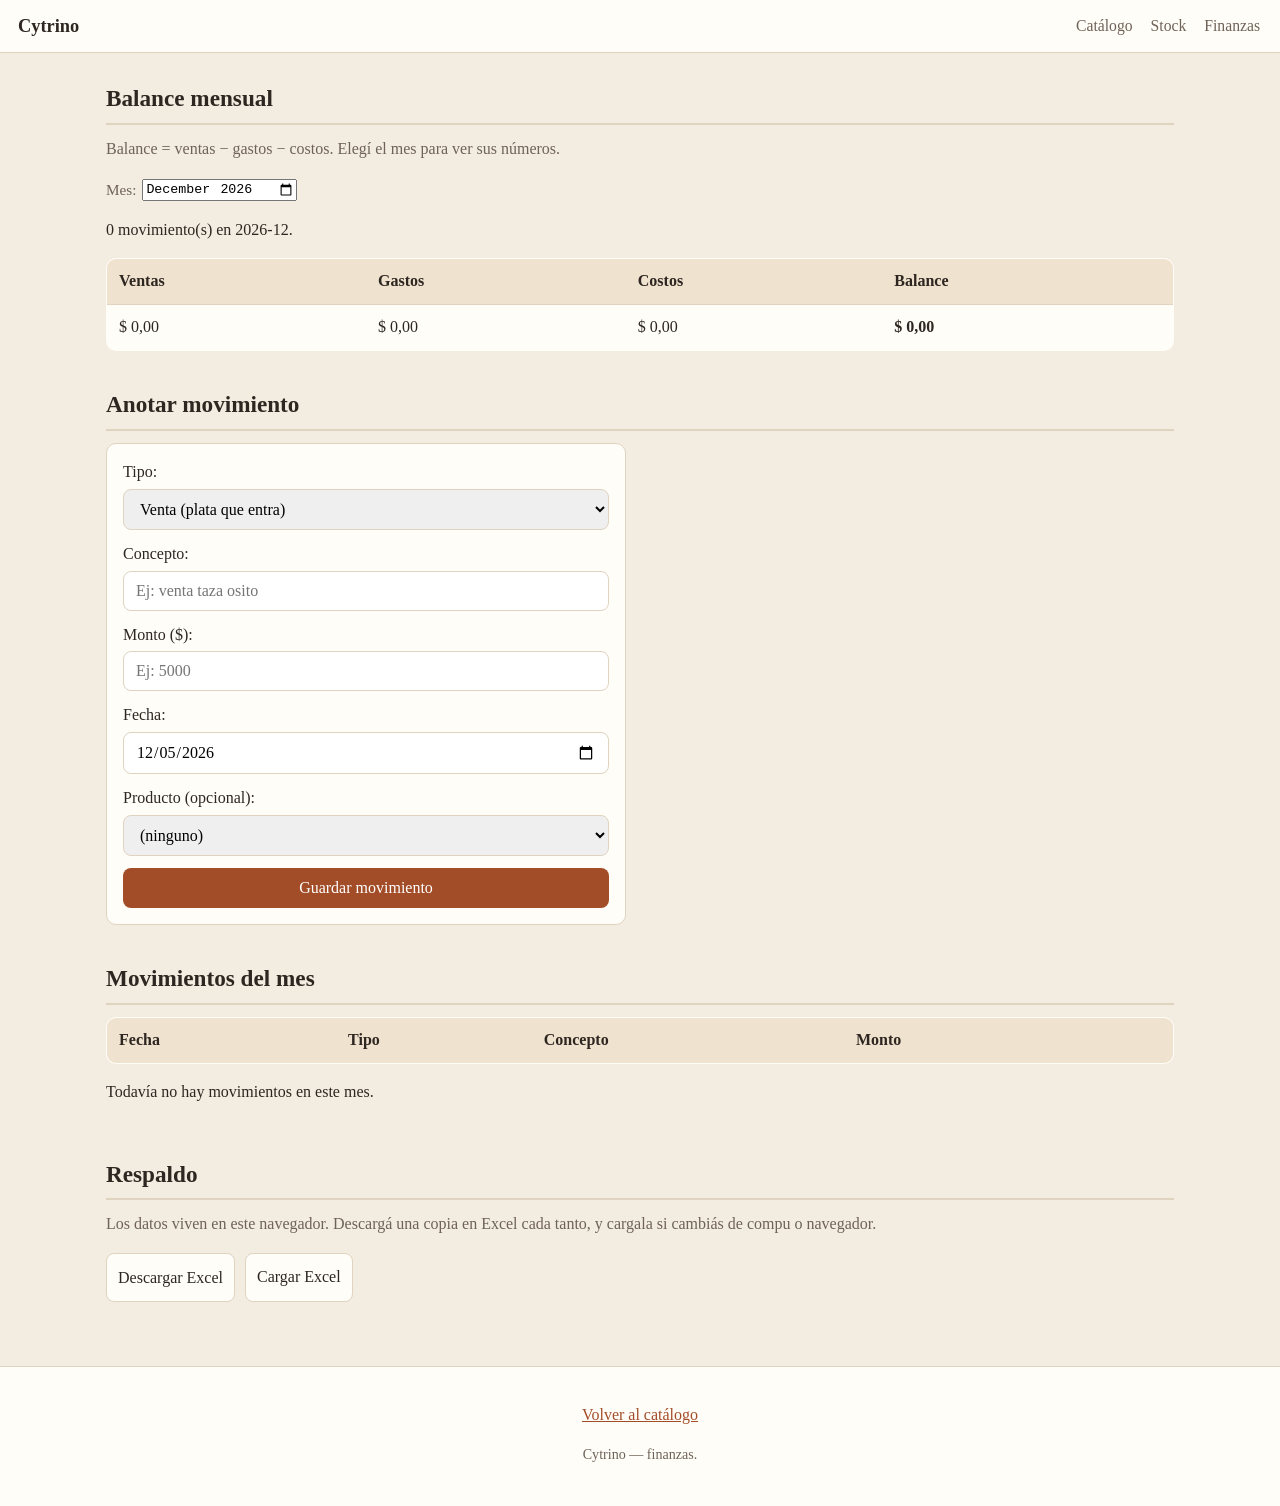
==== finanzas.html @ cba18185 "feat: finanzas con ventas, gastos, costos, balance mensual y Excel" ====
<!DOCTYPE html>
<html lang="es">
<head>
  <meta charset="UTF-8">
  <meta name="viewport" content="width=device-width, initial-scale=1.0">
  <title>Cytrino — Finanzas</title>
  <meta name="description" content="Finanzas de Cytrino: ventas, gastos, costos y balance mensual.">
  <link rel="icon" href="assets/img/favicon.svg" type="image/svg+xml">
  <link rel="stylesheet" href="assets/css/styles.css">
</head>
<body>
  <a class="salto" href="#balance">Saltar al balance</a>
  <nav class="barra" aria-label="Navegación principal">
    <a class="marca" href="index.html">Cytrino</a>
    <div class="enlaces">
      <a href="index.html">Catálogo</a>
      <a href="stock.html">Stock</a>
      <a href="finanzas.html" aria-current="page">Finanzas</a>
    </div>
  </nav>

  <main>
    <section id="balance" aria-labelledby="titulo-balance">
      <h2 id="titulo-balance">Balance mensual</h2>
      <p class="ayuda">Balance = ventas − gastos − costos. Elegí el mes para ver sus números.</p>
      <label class="orden-label" for="mes">Mes:
        <input id="mes" type="month">
      </label>
      <p id="estado-fin" role="status" aria-live="polite">Cargando...</p>
      <div class="tabla-wrap">
        <table id="tabla-balance">
          <thead>
            <tr><th scope="col">Ventas</th><th scope="col">Gastos</th><th scope="col">Costos</th><th scope="col">Balance</th></tr>
          </thead>
          <tbody></tbody>
        </table>
      </div>
    </section>

    <section id="movimiento" aria-labelledby="titulo-movimiento">
      <h2 id="titulo-movimiento">Anotar movimiento</h2>
      <form id="form-mov" class="formulario">
        <label>Tipo:
          <select id="mov-tipo" required>
            <option value="venta">Venta (plata que entra)</option>
            <option value="gasto">Gasto (plata que sale: alquiler, luz...)</option>
            <option value="costo">Costo (mercadería, materiales...)</option>
          </select>
        </label>
        <label>Concepto:
          <input id="mov-concepto" type="text" maxlength="120" required placeholder="Ej: venta taza osito">
        </label>
        <label>Monto ($):
          <input id="mov-monto" type="number" min="0.01" step="0.01" required placeholder="Ej: 5000">
        </label>
        <label>Fecha:
          <input id="mov-fecha" type="date" required>
        </label>
        <label>Producto (opcional):
          <select id="mov-producto"></select>
        </label>
        <button type="submit" class="boton">Guardar movimiento</button>
      </form>
      <p id="aviso-mov" role="alert" hidden></p>
    </section>

    <section id="historial" aria-labelledby="titulo-historial">
      <h2 id="titulo-historial">Movimientos del mes</h2>
      <div class="tabla-wrap">
        <table id="tabla-movs">
          <thead>
            <tr><th scope="col">Fecha</th><th scope="col">Tipo</th><th scope="col">Concepto</th><th scope="col">Monto</th><th scope="col"><span class="solo-lectores">Acciones</span></th></tr>
          </thead>
          <tbody></tbody>
        </table>
      </div>
      <p id="sin-movs" hidden>Todavía no hay movimientos en este mes.</p>
    </section>

    <section id="respaldo" aria-labelledby="titulo-respaldo">
      <h2 id="titulo-respaldo">Respaldo</h2>
      <p class="ayuda">Los datos viven en este navegador. Descargá una copia en Excel cada tanto, y cargala si cambiás de compu o navegador.</p>
      <div class="fila-botones">
        <button type="button" id="btn-exportar" class="boton boton-secundario">Descargar Excel</button>
        <label class="boton boton-secundario boton-archivo">Cargar Excel
          <input id="importar" type="file" accept=".csv,text/csv" hidden>
        </label>
      </div>
      <p id="aviso-respaldo" role="status" aria-live="polite"></p>
    </section>
  </main>

  <footer class="pie">
    <p><a class="arriba" href="index.html">Volver al catálogo</a></p>
    <p class="pie-nota">Cytrino — finanzas.</p>
  </footer>

  <script src="assets/js/finanzas-logica.js"></script>
  <script src="assets/js/finanzas.js"></script>
</body>
</html>
---- assets/css/styles.css ----
/* Catálogo simple y legible. Sin dependencias. */
:root {
  --fondo: #f3ece1;
  --tarjeta: #fffdf8;
  --texto: #2e2620;
  --suave: #6f6257;
  --acento: #a34d28;
  --acento-oscuro: #7f3a1e;
  --borde: #e0d3c0;
  --sombra: 0 1px 3px rgb(46 38 32 / 12%);
  --radio: 10px;
}

* { box-sizing: border-box; }

html { scroll-behavior: smooth; }

body {
  margin: 0;
  background: var(--fondo);
  color: var(--texto);
  font-family: Georgia, "Times New Roman", serif;
  line-height: 1.55;
}

body.sin-scroll { overflow: hidden; }

/* Foco visible para teclado */
a:focus-visible,
button:focus-visible,
input:focus-visible {
  outline: 3px solid var(--acento);
  outline-offset: 2px;
}

/* Barra de navegación */
.barra {
  position: sticky;
  top: 0;
  z-index: 20;
  display: flex;
  flex-wrap: wrap;
  gap: 6px 18px;
  align-items: center;
  padding: 10px 18px;
  background: var(--tarjeta);
  border-bottom: 1px solid var(--borde);
}

.marca {
  font-size: 1.15rem;
  font-weight: bold;
  color: var(--texto);
  text-decoration: none;
  margin-right: auto;
}

.barra .enlaces { display: flex; flex-wrap: wrap; gap: 4px 14px; }

.barra .enlaces a {
  color: var(--suave);
  text-decoration: none;
  font-size: 0.98rem;
  padding: 4px 2px;
}

.barra .enlaces a:hover { color: var(--acento); text-decoration: underline; }

/* Enlace para saltar al contenido (solo visible con teclado) */
.salto {
  position: absolute;
  left: 12px;
  top: -48px;
  background: var(--acento);
  color: #fff;
  padding: 8px 14px;
  border-radius: 0 0 8px 8px;
  z-index: 100;
  transition: top 0.15s ease;
}

.salto:focus { top: 0; color: #fff; }

/* Portada */
.portada {
  background: #e9dcc8;
  border-bottom: 1px solid var(--borde);
  padding: 28px 18px;
}

.portada-interior {
  max-width: 1100px;
  margin: 0 auto;
  display: flex;
  gap: 24px;
  align-items: center;
}

.portada-texto { flex: 1 1 320px; }

.portada-foto {
  flex: 0 1 320px;
  width: 320px;
  max-width: 38vw;
  aspect-ratio: 1;
  object-fit: cover;
  border-radius: 12px;
  border: 1px solid var(--borde);
}

.portada h1 { margin: 0 0 6px; font-size: 2rem; }

.subtitulo { margin: 0 0 14px; color: var(--suave); max-width: 46ch; }

.boton-portada { display: inline-block; }

/* Secciones */
main { max-width: 1100px; margin: 0 auto; padding: 10px 16px 30px; }

section { padding: 18px 0; }

section h2 {
  font-size: 1.45rem;
  margin: 0 0 12px;
  padding-bottom: 6px;
  border-bottom: 2px solid var(--borde);
}

.controles {
  display: flex;
  flex-wrap: wrap;
  gap: 10px;
  align-items: center;
}

#buscador {
  flex: 1 1 220px;
  padding: 10px 12px;
  border: 1px solid var(--borde);
  border-radius: 8px;
  font-size: 1rem;
  font-family: inherit;
}

#filtros { display: flex; gap: 8px; flex-wrap: wrap; }

#filtros button {
  padding: 8px 14px;
  border: 1px solid var(--borde);
  background: #fff;
  border-radius: 999px;
  cursor: pointer;
  font-size: 0.95rem;
  font-family: inherit;
}

#filtros button.activo {
  background: var(--acento);
  border-color: var(--acento);
  color: #fff;
}

#estado { color: var(--suave); margin: 12px 0; }

.orden-label {
  color: var(--suave);
  font-size: 0.95rem;
  display: flex;
  gap: 6px;
  align-items: center;
}

.orden-label select {
  padding: 8px 10px;
  border: 1px solid var(--borde);
  border-radius: 8px;
  font-size: 0.95rem;
  font-family: inherit;
  background: #fff;
  color: var(--texto);
}

.limpiar {
  background: none;
  border: none;
  color: var(--acento);
  text-decoration: underline;
  cursor: pointer;
  font-size: 1rem;
  font-family: inherit;
  padding: 0;
}

#grilla {
  display: grid;
  grid-template-columns: repeat(auto-fill, minmax(250px, 1fr));
  gap: 16px;
}

/* Tarjeta de producto */
.tarjeta {
  background: var(--tarjeta);
  border: 1px solid var(--borde);
  border-radius: var(--radio);
  box-shadow: var(--sombra);
  padding: 12px;
  display: flex;
  flex-direction: column;
  gap: 8px;
}

.foto-boton {
  position: relative;
  display: block;
  width: 100%;
  padding: 0;
  border: none;
  border-radius: 8px;
  overflow: hidden;
  background: #efe6d8;
  cursor: zoom-in;
}

.foto {
  display: block;
  width: 100%;
  aspect-ratio: 1;
  height: auto;
  max-height: 260px;
  object-fit: cover;
}

.lupa {
  position: absolute;
  right: 8px;
  bottom: 8px;
  background: rgb(46 38 32 / 75%);
  color: #fff;
  font-size: 0.8rem;
  padding: 3px 10px;
  border-radius: 999px;
}

.miniaturas { display: flex; gap: 6px; }
.miniaturas:empty { display: none; }

.mini {
  border: 2px solid transparent;
  border-radius: 6px;
  padding: 0;
  cursor: pointer;
  background: none;
}

.mini img {
  display: block;
  width: 52px;
  height: 52px;
  object-fit: cover;
  border-radius: 4px;
}

.mini-activa { border-color: var(--acento); }

.insignia {
  margin: 4px 0 0;
  align-self: flex-start;
  font-size: 0.8rem;
  color: var(--acento-oscuro);
  background: #efe2cf;
  border-radius: 999px;
  padding: 2px 10px;
}

.nombre { margin: 2px 0 0; font-size: 1.12rem; }
.codigo { margin: 0; font-size: 0.82rem; color: var(--suave); }

.tarjeta.resaltado {
  border-color: var(--acento);
  box-shadow: 0 0 0 3px rgb(163 77 40 / 25%);
}

.copiar {
  background: none;
  border: none;
  color: var(--suave);
  text-decoration: underline;
  cursor: pointer;
  font-size: 0.88rem;
  font-family: inherit;
  padding: 4px 0 0;
  align-self: center;
}

.copiar:hover { color: var(--acento); }
.descripcion { margin: 0; color: var(--suave); font-size: 0.95rem; }
.variantes { margin: 0; font-size: 0.9rem; }
.precio { margin: 0; font-size: 1.2rem; font-weight: bold; }

.boton {
  display: block;
  text-align: center;
  margin-top: auto;
  padding: 11px;
  background: var(--acento);
  color: #fff;
  text-decoration: none;
  border: none;
  border-radius: 8px;
  font-size: 1rem;
  cursor: pointer;
  font-family: inherit;
}

a.boton { width: fit-content; padding: 11px 22px; }
.tarjeta .boton { width: 100%; }

.boton:hover { background: var(--acento-oscuro); }
.boton-apagado { background: #b9ac9c; cursor: default; }
.boton-apagado:hover { background: #b9ac9c; }

/* Pasos de compra */
.pasos {
  margin: 0;
  padding: 0;
  list-style: none;
  counter-reset: paso;
  display: grid;
  gap: 10px;
}

.pasos li {
  counter-increment: paso;
  background: var(--tarjeta);
  border: 1px solid var(--borde);
  border-radius: var(--radio);
  padding: 12px 14px 12px 52px;
  position: relative;
}

.pasos li::before {
  content: counter(paso);
  position: absolute;
  left: 14px;
  top: 10px;
  width: 26px;
  height: 26px;
  border-radius: 50%;
  background: var(--acento);
  color: #fff;
  font-size: 0.95rem;
  text-align: center;
  line-height: 26px;
}

/* Nosotros */
.nosotros-interior {
  display: flex;
  gap: 24px;
  align-items: center;
}

.nosotros-interior div { flex: 1 1 320px; }

.nosotros-foto {
  flex: 0 1 260px;
  width: 260px;
  max-width: 36vw;
  aspect-ratio: 1;
  object-fit: cover;
  border-radius: 12px;
  border: 1px solid var(--borde);
}

/* Pie / contacto */
.pie {
  border-top: 1px solid var(--borde);
  background: var(--tarjeta);
  padding: 20px 18px 26px;
  text-align: center;
}

.pie h2 { font-size: 1.3rem; margin: 0 0 6px; }
.pie p { color: var(--suave); }
.pie .boton { margin: 0 auto; }
.pie-nota { font-size: 0.88rem; }
.arriba { color: var(--acento); }

/* Lightbox */
.lightbox {
  position: fixed;
  inset: 0;
  z-index: 50;
  background: rgb(30 24 19 / 88%);
  display: flex;
  align-items: center;
  justify-content: center;
  gap: 8px;
  padding: 16px;
}

.lightbox[hidden] { display: none; }

.lb-marco {
  margin: 0;
  max-width: min(860px, 92vw);
  text-align: center;
}

.lb-marco img {
  max-width: 100%;
  max-height: 78vh;
  border-radius: 8px;
  background: #fff;
}

.lb-marco figcaption { color: #f3ece1; margin-top: 8px; }

.lb-cerrar,
.lb-anterior,
.lb-siguiente {
  border: 1px solid #f3ece1;
  background: transparent;
  color: #f3ece1;
  border-radius: 50%;
  width: 44px;
  height: 44px;
  font-size: 1.6rem;
  line-height: 1;
  cursor: pointer;
  flex-shrink: 0;
}

.lb-cerrar {
  position: absolute;
  top: 12px;
  right: 12px;
}

.lb-cerrar:hover,
.lb-anterior:hover,
.lb-siguiente:hover {
  background: var(--acento);
  border-color: var(--acento);
}

@media (max-width: 640px) {
  .portada-interior { flex-direction: column; align-items: stretch; }
  .portada-foto { width: 100%; max-width: none; flex: none; }
  .portada h1 { font-size: 1.6rem; }
  .nosotros-interior { flex-direction: column; align-items: stretch; }
  .nosotros-foto { width: 100%; max-width: none; flex: none; }
}

@media (max-width: 560px) {
  .lb-anterior, .lb-siguiente { width: 38px; height: 38px; }
}

/* Stock: tablas y formulario */
.ayuda { color: var(--suave); margin-top: 0; }

.tabla-wrap { overflow-x: auto; }

table {
  width: 100%;
  border-collapse: collapse;
  background: var(--tarjeta);
  border: 1px solid var(--borde);
  border-radius: var(--radio);
  overflow: hidden;
}

th, td {
  text-align: left;
  padding: 10px 12px;
  border-bottom: 1px solid var(--borde);
}

thead th { background: #efe2cf; }

tbody tr:last-child th,
tbody tr:last-child td { border-bottom: none; }

tr.sin-stock td { color: var(--suave); }
tr.balance-negativo td { color: var(--acento-oscuro); font-weight: bold; }

.formulario {
  display: grid;
  gap: 12px;
  max-width: 520px;
  background: var(--tarjeta);
  border: 1px solid var(--borde);
  border-radius: var(--radio);
  padding: 16px;
}

.formulario label { display: grid; gap: 4px; }

.formulario input,
.formulario select {
  padding: 10px 12px;
  border: 1px solid var(--borde);
  border-radius: 8px;
  font-size: 1rem;
  font-family: inherit;
}

.formulario .boton { width: 100%; }

#aviso-mov {
  background: var(--tarjeta);
  border: 1px solid var(--borde);
  border-radius: 8px;
  padding: 10px 12px;
  max-width: 520px;
}

.borrar {
  background: none;
  border: none;
  color: var(--acento);
  text-decoration: underline;
  cursor: pointer;
  font-size: 0.9rem;
  font-family: inherit;
  padding: 2px 0;
}

.fila-botones { display: flex; flex-wrap: wrap; gap: 10px; }

.boton-secundario {
  background: var(--tarjeta);
  color: var(--texto);
  border: 1px solid var(--borde);
  margin-top: 0;
}

.boton-secundario:hover { background: #efe2cf; }

.boton-archivo { cursor: pointer; }

.solo-lectores {
  position: absolute;
  width: 1px;
  height: 1px;
  overflow: hidden;
  clip: rect(0 0 0 0);
}

@media (prefers-reduced-motion: reduce) {
  html { scroll-behavior: auto; }
  * { transition: none !important; }
}
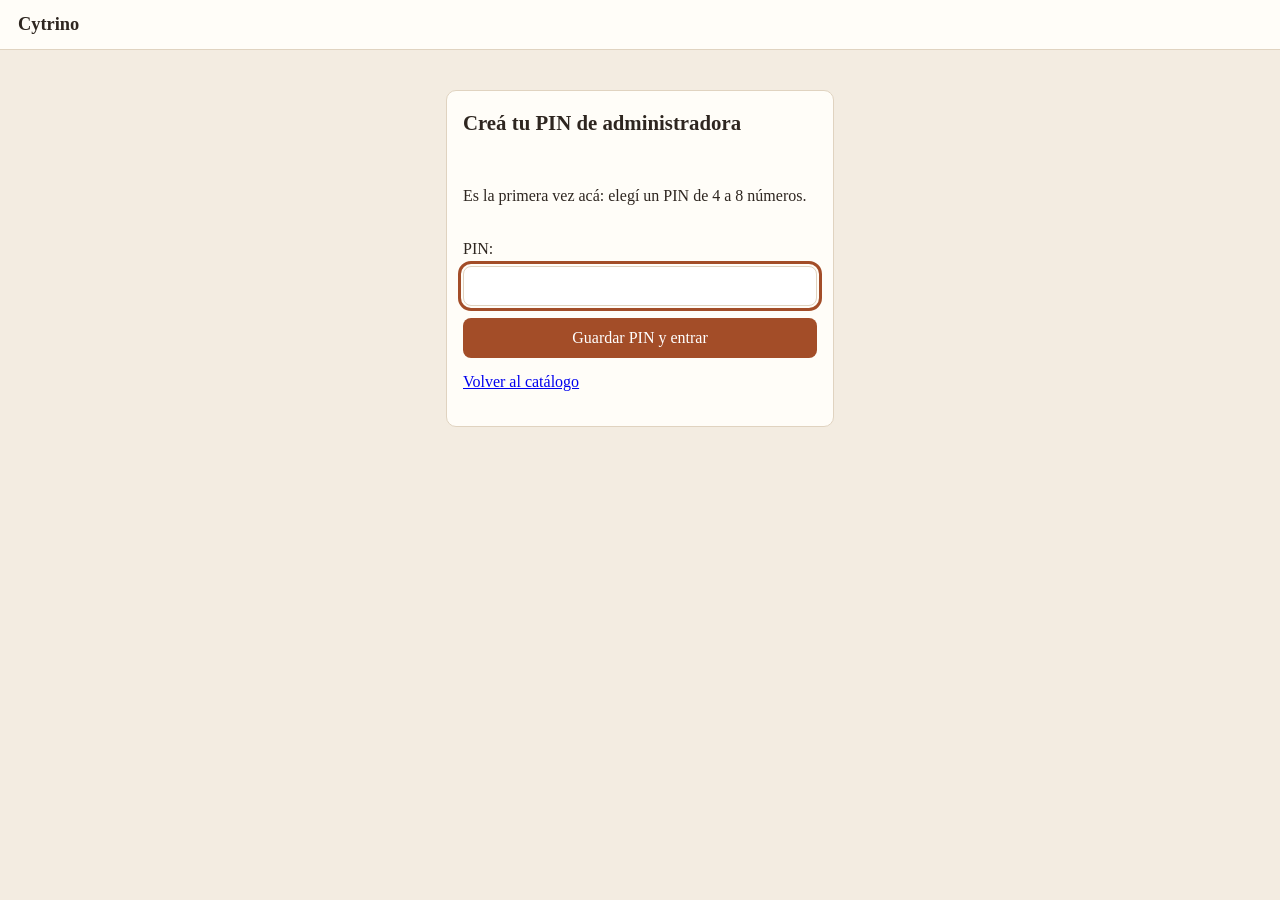
==== commit f913e3f1: "feat: PIN de administradora para stock y finanzas" ====
--- a/finanzas.html
+++ b/finanzas.html
@@ -8,7 +8,7 @@
   <link rel="icon" href="assets/img/favicon.svg" type="image/svg+xml">
   <link rel="stylesheet" href="assets/css/styles.css">
 </head>
-<body>
+<body class="bloqueado">
   <a class="salto" href="#balance">Saltar al balance</a>
   <nav class="barra" aria-label="Navegación principal">
     <a class="marca" href="index.html">Cytrino</a>
@@ -16,8 +16,21 @@
       <a href="index.html">Catálogo</a>
       <a href="stock.html">Stock</a>
       <a href="finanzas.html" aria-current="page">Finanzas</a>
+      <a href="#" id="salir" hidden>Cerrar sesión</a>
     </div>
   </nav>
+
+  <div id="puerta">
+    <form id="puerta-form" class="formulario puerta-caja">
+      <h2 id="puerta-titulo">Zona de administración</h2>
+      <p id="puerta-error" role="status"></p>
+      <label>PIN:
+        <input id="puerta-pin" type="password" inputmode="numeric" maxlength="8" autocomplete="off" required>
+      </label>
+      <button id="puerta-boton" type="submit" class="boton">Entrar</button>
+      <p class="ayuda"><a href="index.html">Volver al catálogo</a></p>
+    </form>
+  </div>
 
   <main>
     <section id="balance" aria-labelledby="titulo-balance">
@@ -77,6 +90,20 @@
       <p id="sin-movs" hidden>Todavía no hay movimientos en este mes.</p>
     </section>
 
+    <section id="admin" aria-labelledby="titulo-admin">
+      <h2 id="titulo-admin">PIN de administradora</h2>
+      <form id="form-pin" class="formulario">
+        <label>PIN actual:
+          <input id="pin-actual" type="password" inputmode="numeric" maxlength="8" autocomplete="off" required>
+        </label>
+        <label>PIN nuevo (4 a 8 números):
+          <input id="pin-nuevo" type="password" inputmode="numeric" maxlength="8" autocomplete="off" required>
+        </label>
+        <button type="submit" class="boton">Cambiar PIN</button>
+      </form>
+      <p id="aviso-pin" role="status" aria-live="polite"></p>
+    </section>
+
     <section id="respaldo" aria-labelledby="titulo-respaldo">
       <h2 id="titulo-respaldo">Respaldo</h2>
       <p class="ayuda">Los datos viven en este navegador. Descargá una copia en Excel cada tanto, y cargala si cambiás de compu o navegador.</p>
@@ -95,6 +122,8 @@
     <p class="pie-nota">Cytrino — finanzas.</p>
   </footer>
 
+  <script src="assets/js/admin-logica.js"></script>
+  <script src="assets/js/admin.js"></script>
   <script src="assets/js/finanzas-logica.js"></script>
   <script src="assets/js/finanzas.js"></script>
 </body>
--- a/assets/css/styles.css
+++ b/assets/css/styles.css
@@ -15,6 +15,8 @@
 
 html { scroll-behavior: smooth; }
 
+::selection { background: #e2c9a8; color: var(--texto); }
+
 body {
   margin: 0;
   background: var(--fondo);
@@ -45,6 +47,7 @@
   padding: 10px 18px;
   background: var(--tarjeta);
   border-bottom: 1px solid var(--borde);
+  transition: box-shadow 200ms ease;
 }
 
 .marca {
@@ -65,6 +68,8 @@
 }
 
 .barra .enlaces a:hover { color: var(--acento); text-decoration: underline; }
+
+.barra.con-sombra { box-shadow: 0 2px 8px rgb(46 38 32 / 14%); }
 
 /* Enlace para saltar al contenido (solo visible con teclado) */
 .salto {
@@ -117,7 +122,8 @@
 /* Secciones */
 main { max-width: 1100px; margin: 0 auto; padding: 10px 16px 30px; }
 
-section { padding: 18px 0; }
+section { padding: 18px 0; scroll-margin-top: 64px; }
+.pie { scroll-margin-top: 64px; }
 
 section h2 {
   font-size: 1.45rem;
@@ -152,6 +158,7 @@
   cursor: pointer;
   font-size: 0.95rem;
   font-family: inherit;
+  transition: background-color 150ms ease, border-color 150ms ease, color 150ms ease;
 }
 
 #filtros button.activo {
@@ -174,7 +181,7 @@
   padding: 8px 10px;
   border: 1px solid var(--borde);
   border-radius: 8px;
-  font-size: 0.95rem;
+  font-size: 1rem; /* 16px evita el zoom automático en iPhone */
   font-family: inherit;
   background: #fff;
   color: var(--texto);
@@ -207,6 +214,13 @@
   display: flex;
   flex-direction: column;
   gap: 8px;
+  transition: transform 180ms ease, box-shadow 180ms ease;
+}
+
+.tarjeta:hover,
+.tarjeta:focus-within {
+  transform: translateY(-3px);
+  box-shadow: 0 4px 14px rgb(46 38 32 / 16%);
 }
 
 .foto-boton {
@@ -228,7 +242,11 @@
   height: auto;
   max-height: 260px;
   object-fit: cover;
-}
+  transition: opacity 150ms ease, transform 250ms ease;
+}
+
+.foto.cambiando { opacity: 0; }
+.foto-boton:hover .foto { transform: scale(1.03); }
 
 .lupa {
   position: absolute;
@@ -250,6 +268,7 @@
   padding: 0;
   cursor: pointer;
   background: none;
+  transition: border-color 150ms ease;
 }
 
 .mini img {
@@ -271,6 +290,18 @@
   border-radius: 999px;
   padding: 2px 10px;
 }
+
+.sello {
+  margin: 4px 0 0;
+  align-self: flex-start;
+  font-size: 0.8rem;
+  font-weight: bold;
+  border-radius: 999px;
+  padding: 2px 10px;
+}
+
+.sello-nuevo { background: #dde7d2; color: #3f5a2b; }
+.sello-oferta { background: var(--acento); color: #fff; }
 
 .nombre { margin: 2px 0 0; font-size: 1.12rem; }
 .codigo { margin: 0; font-size: 0.82rem; color: var(--suave); }
@@ -310,12 +341,14 @@
   font-size: 1rem;
   cursor: pointer;
   font-family: inherit;
+  transition: background-color 150ms ease, transform 100ms ease;
 }
 
 a.boton { width: fit-content; padding: 11px 22px; }
 .tarjeta .boton { width: 100%; }
 
 .boton:hover { background: var(--acento-oscuro); }
+.boton:active { transform: translateY(1px); }
 .boton-apagado { background: #b9ac9c; cursor: default; }
 .boton-apagado:hover { background: #b9ac9c; }
 
@@ -386,6 +419,16 @@
 .pie-nota { font-size: 0.88rem; }
 .arriba { color: var(--acento); }
 
+.qr { margin: 6px auto 0; }
+.qr img {
+  width: 132px;
+  height: 132px;
+  border: 1px solid var(--borde);
+  border-radius: 8px;
+  background: #fff;
+}
+.qr figcaption { font-size: 0.85rem; color: var(--suave); margin-top: 4px; }
+
 /* Lightbox */
 .lightbox {
   position: fixed;
@@ -397,9 +440,14 @@
   justify-content: center;
   gap: 8px;
   padding: 16px;
+  opacity: 0;
+  transition: opacity 180ms ease;
 }
 
 .lightbox[hidden] { display: none; }
+.lightbox.visible { opacity: 1; }
+.lightbox { cursor: zoom-out; }
+.lb-marco { cursor: default; }
 
 .lb-marco {
   margin: 0;
@@ -412,9 +460,27 @@
   max-height: 78vh;
   border-radius: 8px;
   background: #fff;
-}
+  transform: scale(0.97);
+  transition: transform 180ms ease, opacity 150ms ease;
+}
+
+.lightbox.visible .lb-marco img { transform: none; }
+.lb-marco img.cambiando { opacity: 0; }
 
 .lb-marco figcaption { color: #f3ece1; margin-top: 8px; }
+
+.lb-datos {
+  display: flex;
+  gap: 12px;
+  align-items: center;
+  justify-content: center;
+  flex-wrap: wrap;
+  margin-top: 8px;
+}
+
+#lb-precio { color: #f3ece1; font-size: 1.15rem; font-weight: bold; }
+
+.lb-datos .boton { margin-top: 0; }
 
 .lb-cerrar,
 .lb-anterior,
@@ -453,7 +519,12 @@
 }
 
 @media (max-width: 560px) {
-  .lb-anterior, .lb-siguiente { width: 38px; height: 38px; }
+  /* En celular: foto arriba a lo ancho, flechas abajo cómodas para el dedo. */
+  .lightbox { flex-wrap: wrap; align-content: center; }
+  .lb-marco { order: -1; flex-basis: 100%; }
+  .lb-marco img { max-height: 62vh; }
+  .lb-anterior, .lb-siguiente { width: 48px; height: 48px; }
+  .barra .enlaces a { padding: 8px 6px; }
 }
 
 /* Stock: tablas y formulario */
@@ -539,6 +610,16 @@
 
 .boton-archivo { cursor: pointer; }
 
+/* Puerta de administradora */
+body.bloqueado main,
+body.bloqueado .pie,
+body.bloqueado .barra .enlaces { display: none; }
+
+#puerta { max-width: 420px; margin: 40px auto; padding: 0 16px; }
+#puerta[hidden] { display: none; }
+.puerta-caja h2 { margin-top: 0; font-size: 1.3rem; }
+#salir { color: var(--acento); }
+
 .solo-lectores {
   position: absolute;
   width: 1px;
